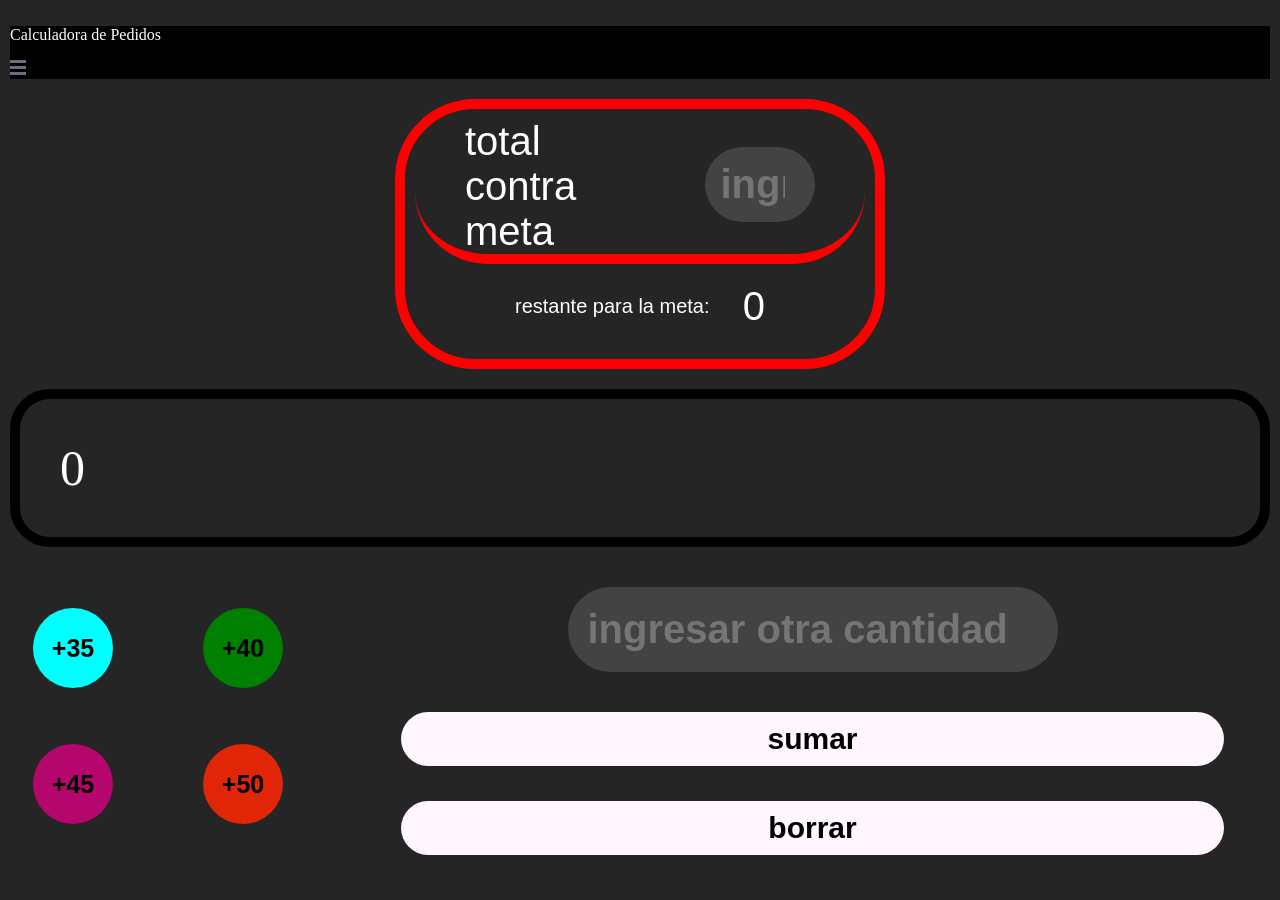
==== index.html @ a7ba74ab "Calculadora terminada y responsiva" ====
<!DOCTYPE html>
<html lang="en">

<head>
    <meta charset="UTF-8">
    <meta name="viewport" content="width=device-width, initial-scale=1.0">
    <title>calculadora de pedidos</title>
    <link rel="stylesheet" href="style.css">
</head>

<body>
    <header>
        <nav class="navbar">
            <p class="nombreapp"> Calculadora de Pedidos</p>
            <img src="icon-menu.svg" alt="hamburguesa" class="barra">
        </nav>
    </header>

    <div class="infototalcontainer">
        <div class="content">
            <p class="infocontainer"> total contra meta</p>

            <input type="number" class="inputmenosmeta" placeholder="ingresa meta" oninput="totalMenosMeta ()"></input>
        </div>
        <div class="losRestantesPyT">
            <p class="restanteP">
                restante para la meta:
                <span class="totalMenosResul">0</span>
            </p>
        </div>
    </div>

    <div class="sumadeldia">
        <p class="sumatoria" id="sumatoriaTotal">0</p>

    </div>

    <div class="botonera">
        <div class="botonesSumatoria">
            <button class="mastre-cinco" onclick="suma(35)"> +35</button>
            <button class="mascuarenta" onclick="suma(40)"> +40</button>
            <button class="mascuatro-cinco" onclick="suma(45)"> +45</button>
            <button class="mas-cincuenta" onclick="suma(50)"> +50</button>
        </div>
        <div class="botonesExtra">
            <input type="number" class="otro_num" placeholder="ingresar otra cantidad" ></input>
            <button class="enviar_suma" onclick="otroNume()">sumar</button>
            <button class="borrar" onclick="borrar()" ondblclick="deleteAll()"> borrar </button>
        </div>
    </div>
    <script src="main.js"></script>
</body>

</html>
---- style.css ----
body {
  background-color: #252525;
  margin: 0;
  padding: 10px;
  box-sizing: border-box;
}

.infototalcontainer {
  border: 10px solid;
  border-color: red;
  border-radius: 80px;
  padding: 10px;
  margin: 20px auto;
  width: 95%;
  max-width: 450px;
}

.infocontainer {
  margin-top: 10px;
  text-align: justify;
  color: white;
  border-radius: 20px;
  padding: 0px 50px 0 0px;
  margin: 0 0 0 50px;
  font-size: 40px;
  font-family: sans-serif;
}

.content {
  display: flex;
  align-items: center;
  gap: 15px;
  justify-content: space-between;
  border-bottom: solid 10px red;
  border-radius: 100px;
}

.inputmenosmeta {
  font-size: 40px;
  background-color: rgb(68, 67, 68);
  border-radius: 100px;
  padding: 15px;
  margin: 0 50px 15px 0;
  border: none;
  font-weight: bold;
  cursor: pointer;
  width: 30%;
  margin-top: 10px;
  color: black;
}

.totalMenosResul {
  color: white;
  font-size: 40px;
  margin-right: 100px;
}

.restanteP {
  color: white;
  font-size: 20px;
  display: flex;
  align-items: center;
  gap: 15px;
  justify-content: space-between;
  margin-left: 100px;
  font-family: sans-serif;
}

.sumadeldia {
  border: 10px solid;
  border-color: black;
  font-size: 50px;
  color: white;
  border-radius: 40px;
  padding: 20px;
  margin: 20px auto;
}

.sumatoria {
  padding: 20px;
  text-align: justify;
  margin: 0 0 0 0;
}

.mastre-cinco {
  background-color: aqua;
  border-radius: 50%;
  padding: 10px;
  margin: 8px;
  border: none;
  font-weight: bold;
  cursor: pointer;
  width: 80px;
  height: 80px;
  font-size: 25px;
}

.mascuarenta {
  background-color: green;
  border-radius: 50%;
  padding: 10px;
  margin: 8px;
  border: none;
  font-weight: bold;
  cursor: pointer;
  width: 80px;
  height: 80px;
  font-size: 25px;
}

.mascuatro-cinco {
  background-color: rgb(180, 6, 108);
  border-radius: 50%;
  padding: 10px;
  margin: 8px;
  border: none;
  font-weight: bold;
  cursor: pointer;
  width: 80px;
  height: 80px;
  font-size: 25px;
}

.mas-cincuenta {
  background-color: rgb(224, 38, 6);
  border-radius: 50%;
  padding: 15px;
  margin: 8px;
  border: none;
  font-weight: bold;
  cursor: pointer;
  text-align: center;
  width: 80px;
  height: 80px;
  font-size: 25px;
}

.otro_num {
  font-size: 40px;
  background-color: rgb(68, 67, 68);
  border-radius: 100px;
  padding: 20px 20px 20px 20px;
  margin: 0 50px 15px 50px;
  border: none;
  font-weight: bold;
  cursor: pointer;
  width: 80%;
  max-width: 450px;
}

.enviar_suma {
  font-size: 30px;
  background-color: #fff6ff;
  border-radius: 50px;
  border: none;
  font-weight: bold;
  cursor: pointer;
  margin: 10px auto;
  padding: 10px 10px 10px 10px;
  width: 90%;
}

.borrar {
  font-size: 30px;
  background-color: #fff6ff;
  border-radius: 50px;
  border: none;
  font-weight: bold;
  cursor: pointer;
  margin: 10px auto;
  padding: 10px 10px 10px 10px;
  width: 90%;
}

.botonera {
  display: flex;
  align-items: center;
  gap: 15px;
  justify-content: space-between;
}

.botonesSumatoria {
  display: grid;
  grid-template-columns: repeat(2, 1fr);
  gap: 40px;
  padding: 15px;
  width: 100%;
  max-width: 300px;
}

.botonesExtra {
  display: flex;
  flex-direction: column;
  align-items: center;
  gap: 15px;
  margin-top: 20px;
  width: 100%;
}

header {
  background-color: hsl(0, 0%, 0%);
  color: white;
}



/*# sourceMappingURL=style.css.map */
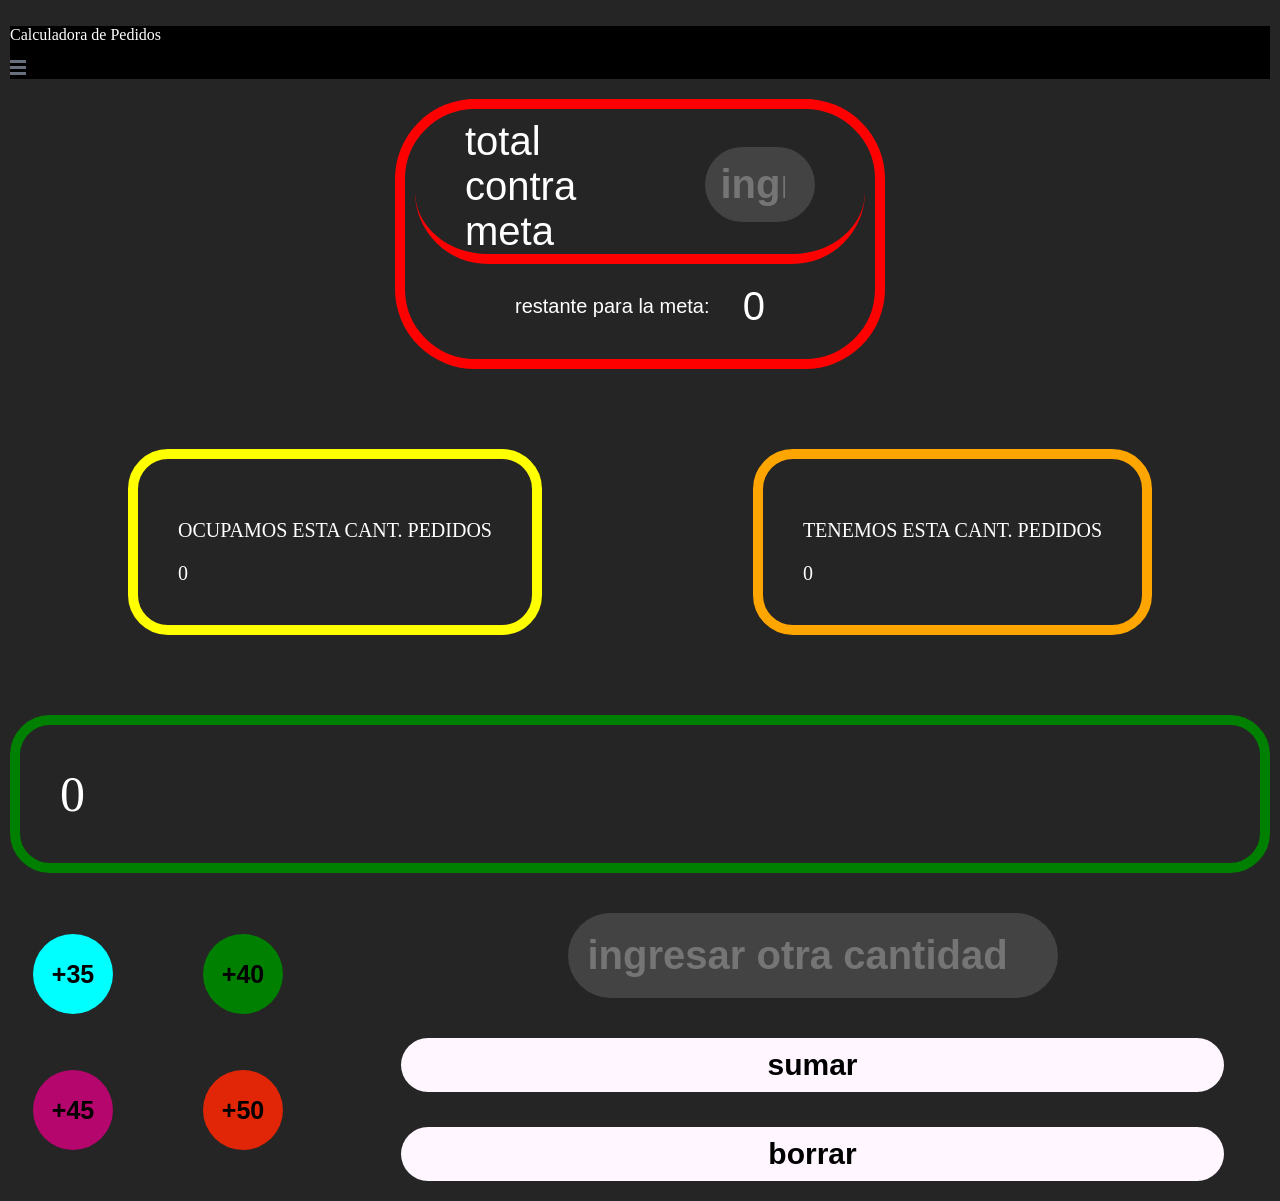
==== commit 00f7b336: "Mejora: Alerta de meta lograda y redondeo de pedidos" ====
--- a/index.html
+++ b/index.html
@@ -29,6 +29,22 @@
             </p>
         </div>
     </div>
+   
+   
+    <div class="cant_pedidos">
+
+        <div class="metaPedidos">
+            <p > OCUPAMOS ESTA CANT. PEDIDOS </p>
+            <span class="meta_pedidos_cant">0</span>
+
+        </div>
+        <div class="lo_que_llevamos">
+            <p > TENEMOS ESTA CANT. PEDIDOS </p>
+            <span class="num_ped">0</span>
+        </div>
+        
+        
+    </div>
 
     <div class="sumadeldia">
         <p class="sumatoria" id="sumatoriaTotal">0</p>
@@ -43,7 +59,7 @@
             <button class="mas-cincuenta" onclick="suma(50)"> +50</button>
         </div>
         <div class="botonesExtra">
-            <input type="number" class="otro_num" placeholder="ingresar otra cantidad" ></input>
+            <input type="number" class="otro_num" placeholder="ingresar otra cantidad"></input>
             <button class="enviar_suma" onclick="otroNume()">sumar</button>
             <button class="borrar" onclick="borrar()" ondblclick="deleteAll()"> borrar </button>
         </div>
--- a/style.css
+++ b/style.css
@@ -33,6 +33,38 @@
   justify-content: space-between;
   border-bottom: solid 10px red;
   border-radius: 100px;
+}
+
+.cant_pedidos {
+  display: flex;
+  gap: 15px;
+  align-items: center;
+  justify-content: space-between;
+  font-size: 50px;
+  color: white;
+  border-radius: 40px;
+  padding: 20px;
+  margin: 20px auto;
+}
+
+.metaPedidos {
+  border: 10px solid;
+  border-color: yellow;
+  font-size: 20px;
+  color: white;
+  border-radius: 40px;
+  padding: 40px;
+  margin: 40px auto;
+}
+
+.lo_que_llevamos {
+  border: 10px solid;
+  border-color: orange;
+  font-size: 20px;
+  color: white;
+  border-radius: 40px;
+  padding: 40px;
+  margin: 40px auto;
 }
 
 .inputmenosmeta {
@@ -68,7 +100,7 @@
 
 .sumadeldia {
   border: 10px solid;
-  border-color: black;
+  border-color: green;
   font-size: 50px;
   color: white;
   border-radius: 40px;
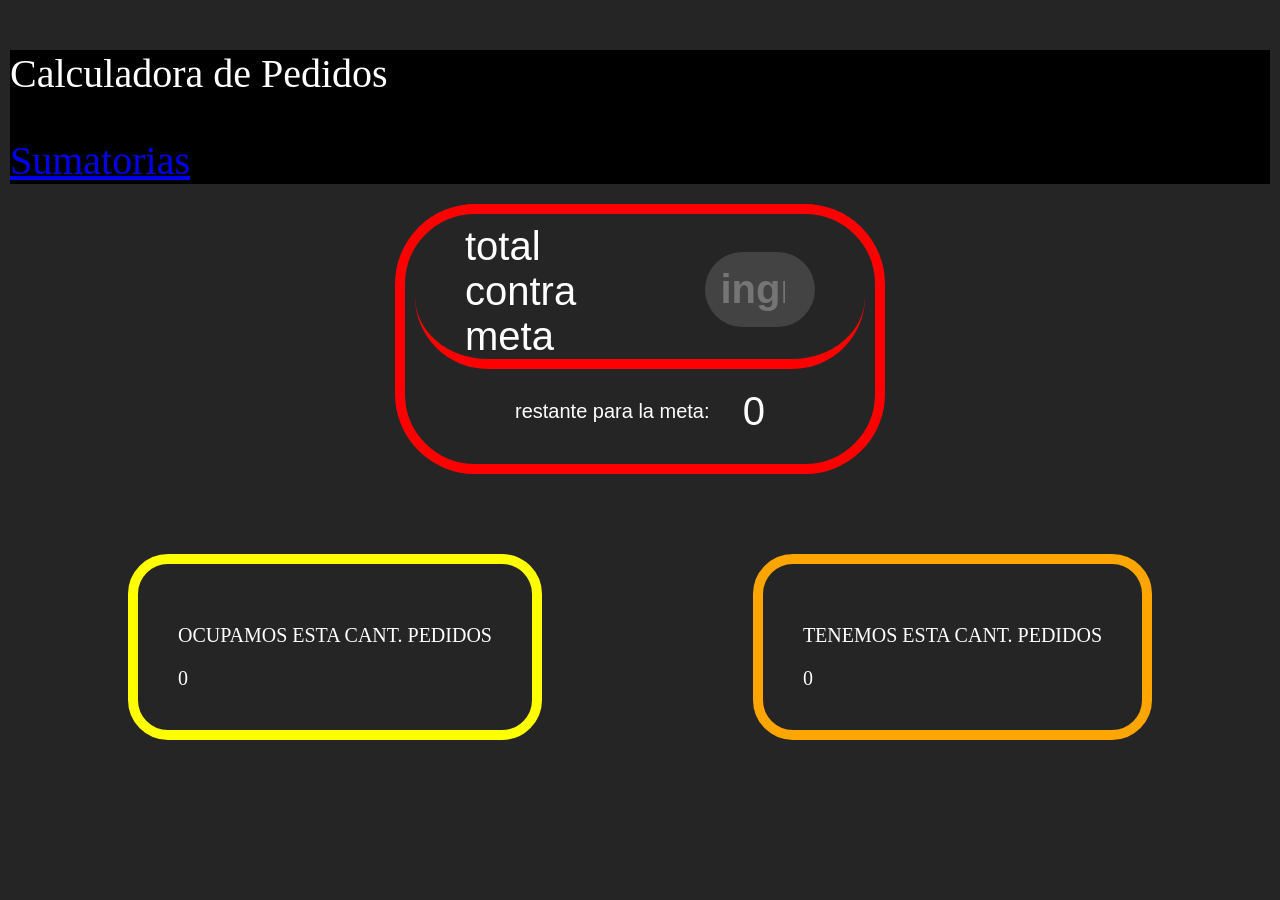
==== commit 07100cb0: "Mejora: Estructura de dos páginas, persistencia de meta y función de borrado total" ====
--- a/index.html
+++ b/index.html
@@ -12,7 +12,8 @@
     <header>
         <nav class="navbar">
             <p class="nombreapp"> Calculadora de Pedidos</p>
-            <img src="icon-menu.svg" alt="hamburguesa" class="barra">
+            <!-- <img src="icon-menu.svg" alt="hamburguesa" class="barra"> -->
+             <a href="secondindex.html">Sumatorias</a>
         </nav>
     </header>
 
@@ -46,25 +47,7 @@
         
     </div>
 
-    <div class="sumadeldia">
-        <p class="sumatoria" id="sumatoriaTotal">0</p>
-
-    </div>
-
-    <div class="botonera">
-        <div class="botonesSumatoria">
-            <button class="mastre-cinco" onclick="suma(35)"> +35</button>
-            <button class="mascuarenta" onclick="suma(40)"> +40</button>
-            <button class="mascuatro-cinco" onclick="suma(45)"> +45</button>
-            <button class="mas-cincuenta" onclick="suma(50)"> +50</button>
-        </div>
-        <div class="botonesExtra">
-            <input type="number" class="otro_num" placeholder="ingresar otra cantidad"></input>
-            <button class="enviar_suma" onclick="otroNume()">sumar</button>
-            <button class="borrar" onclick="borrar()" ondblclick="deleteAll()"> borrar </button>
-        </div>
-    </div>
-    <script src="main.js"></script>
+        <script src="main.js"></script>
 </body>
 
 </html>
--- a/style.css
+++ b/style.css
@@ -3,6 +3,15 @@
   margin: 0;
   padding: 10px;
   box-sizing: border-box;
+}
+
+.navbar {
+  padding: 10px auto;
+}
+
+.link_sumatorias {
+  background-color: #fff6ff;
+  font-size: 40px;
 }
 
 .infototalcontainer {
@@ -232,6 +241,7 @@
 header {
   background-color: hsl(0, 0%, 0%);
   color: white;
+  font-size: 40px;
 }
 
 
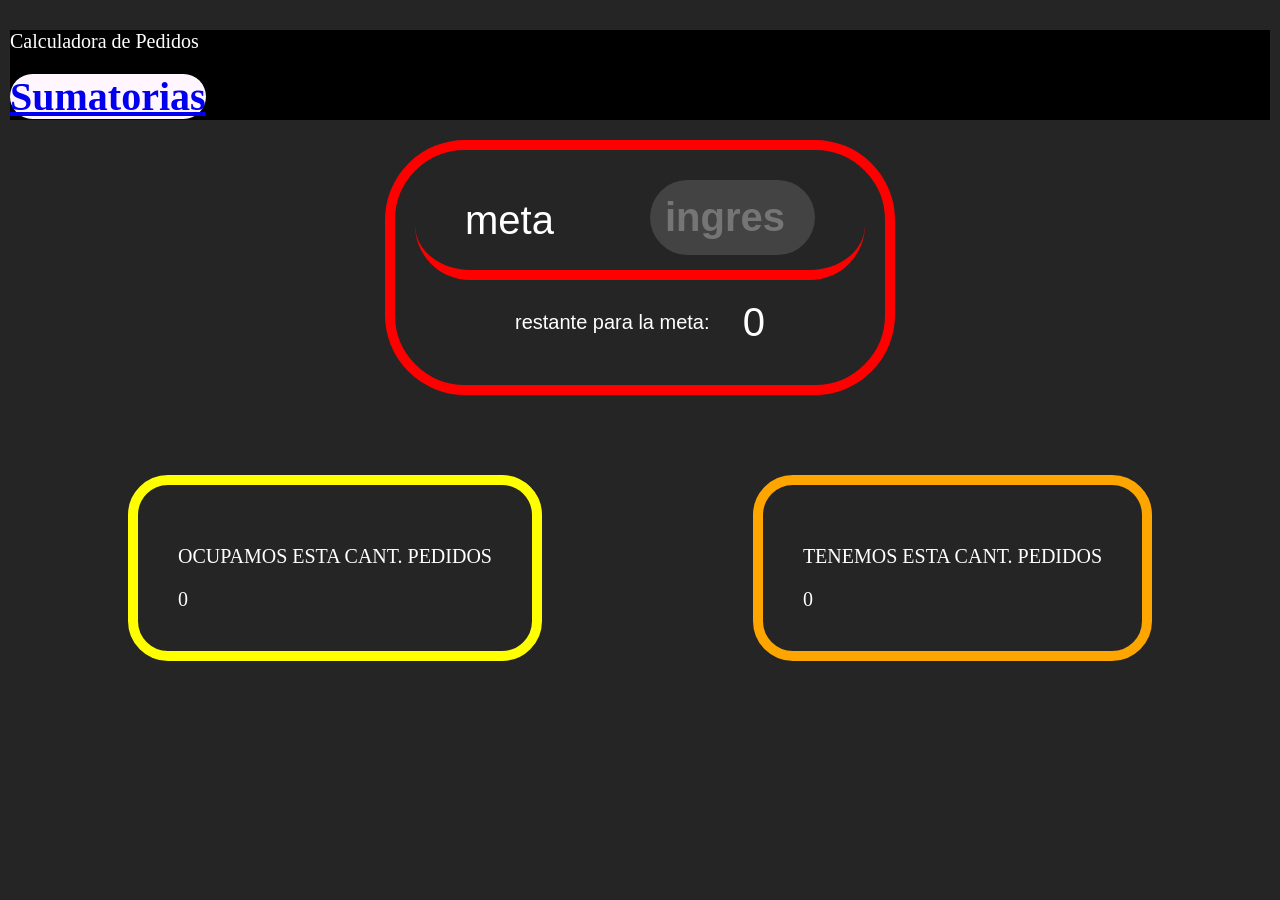
==== commit 9d514636: "Mejora: Estructura de dos páginas, persistencia de meta y función de borrado total" ====
--- a/index.html
+++ b/index.html
@@ -13,13 +13,13 @@
         <nav class="navbar">
             <p class="nombreapp"> Calculadora de Pedidos</p>
             <!-- <img src="icon-menu.svg" alt="hamburguesa" class="barra"> -->
-             <a href="secondindex.html">Sumatorias</a>
+             <a href="secondindex.html"  class="link_sumatorias"> <strong>Sumatorias</strong> </a>
         </nav>
     </header>
 
     <div class="infototalcontainer">
         <div class="content">
-            <p class="infocontainer"> total contra meta</p>
+            <p class="infocontainer"> meta</p>
 
             <input type="number" class="inputmenosmeta" placeholder="ingresa meta" oninput="totalMenosMeta ()"></input>
         </div>
--- a/style.css
+++ b/style.css
@@ -5,23 +5,21 @@
   box-sizing: border-box;
 }
 
-.navbar {
-  padding: 10px auto;
-}
-
 .link_sumatorias {
   background-color: #fff6ff;
   font-size: 40px;
+  border-radius: 80px;
 }
 
 .infototalcontainer {
   border: 10px solid;
   border-color: red;
   border-radius: 80px;
-  padding: 10px;
-  margin: 20px auto;
   width: 95%;
   max-width: 450px;
+  padding: 20px;
+  margin: 20px auto;
+  font-size: 50px;
 }
 
 .infocontainer {
@@ -241,7 +239,7 @@
 header {
   background-color: hsl(0, 0%, 0%);
   color: white;
-  font-size: 40px;
+  font-size: 20px;
 }
 
 
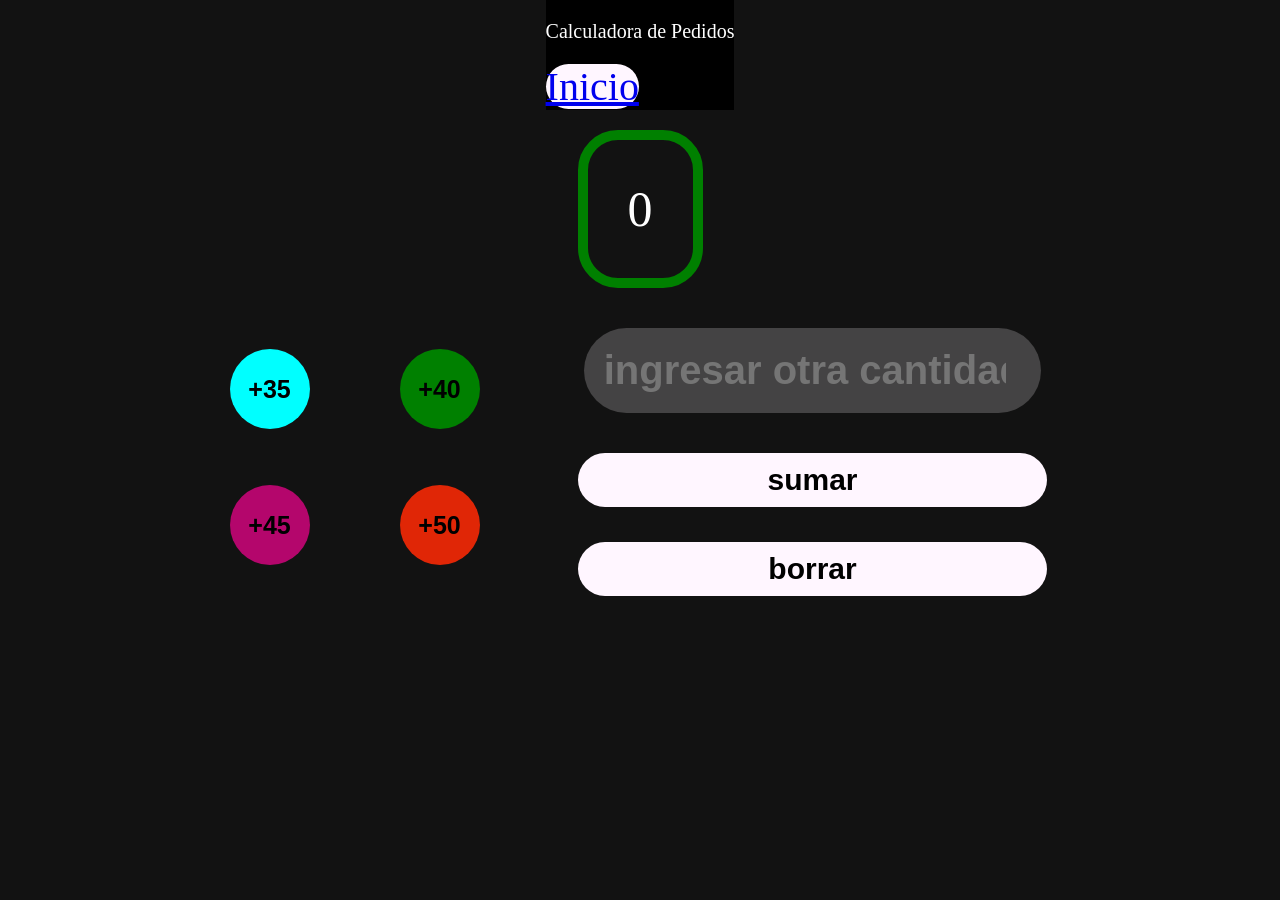
==== commit 07edf72c: "Mejora: Estructura de dos páginas, persistencia de meta y función de borrado total" ====
--- a/index.html
+++ b/index.html
@@ -1,53 +1,40 @@
 <!DOCTYPE html>
 <html lang="en">
-
 <head>
     <meta charset="UTF-8">
     <meta name="viewport" content="width=device-width, initial-scale=1.0">
-    <title>calculadora de pedidos</title>
+    <title>segunda pagina</title>
     <link rel="stylesheet" href="style.css">
 </head>
-
 <body>
     <header>
         <nav class="navbar">
             <p class="nombreapp"> Calculadora de Pedidos</p>
             <!-- <img src="icon-menu.svg" alt="hamburguesa" class="barra"> -->
-             <a href="secondindex.html"  class="link_sumatorias"> <strong>Sumatorias</strong> </a>
+             <a href="config.html" class="inico_meta">Inicio</a>
         </nav>
     </header>
 
-    <div class="infototalcontainer">
-        <div class="content">
-            <p class="infocontainer"> meta</p>
+    <div class="sumadeldia">
+        <p class="sumatoria" id="sumatoriaTotal">0</p>
 
-            <input type="number" class="inputmenosmeta" placeholder="ingresa meta" oninput="totalMenosMeta ()"></input>
+    </div>
+
+    <div class="botonera">
+        <div class="botonesSumatoria">
+            <button class="mastre-cinco" onclick="suma(35)"> +35</button>
+            <button class="mascuarenta" onclick="suma(40)"> +40</button>
+            <button class="mascuatro-cinco" onclick="suma(45)"> +45</button>
+            <button class="mas-cincuenta" onclick="suma(50)"> +50</button>
         </div>
-        <div class="losRestantesPyT">
-            <p class="restanteP">
-                restante para la meta:
-                <span class="totalMenosResul">0</span>
-            </p>
+        <div class="botonesExtra">
+            <input type="number" class="otro_num" placeholder="ingresar otra cantidad"></input>
+            <button class="enviar_suma" onclick="otroNume()">sumar</button>
+            <button class="borrar" onclick="borrar()" ondblclick="deleteAll()"> borrar </button>
         </div>
     </div>
-   
-   
-    <div class="cant_pedidos">
 
-        <div class="metaPedidos">
-            <p > OCUPAMOS ESTA CANT. PEDIDOS </p>
-            <span class="meta_pedidos_cant">0</span>
 
-        </div>
-        <div class="lo_que_llevamos">
-            <p > TENEMOS ESTA CANT. PEDIDOS </p>
-            <span class="num_ped">0</span>
-        </div>
-        
-        
-    </div>
-
-        <script src="main.js"></script>
+    <script src="main.js"></script>
 </body>
-
 </html>
--- a/style.css
+++ b/style.css
@@ -1,11 +1,23 @@
 body {
-  background-color: #252525;
+  background-color: #121212;
   margin: 0;
-  padding: 10px;
+  padding: 0;
   box-sizing: border-box;
+  overflow-x: hidden;
+  display: flex;
+  flex-direction: column;
+  align-items: center;
+  justify-content: flex-start;
+  min-height: 100vh;
 }
 
 .link_sumatorias {
+  background-color: #fff6ff;
+  font-size: 40px;
+  border-radius: 80px;
+}
+
+.inico_meta {
   background-color: #fff6ff;
   font-size: 40px;
   border-radius: 80px;
@@ -15,10 +27,10 @@
   border: 10px solid;
   border-color: red;
   border-radius: 80px;
-  width: 95%;
-  max-width: 450px;
-  padding: 20px;
-  margin: 20px auto;
+  width: 90%;
+  max-width: 400px;
+  padding: 20px;
+  margin: 10px auto;
   font-size: 50px;
 }
 
@@ -51,7 +63,9 @@
   color: white;
   border-radius: 40px;
   padding: 20px;
-  margin: 20px auto;
+  margin: 10px auto;
+  max-width: 400px;
+  width: 90%;
 }
 
 .metaPedidos {
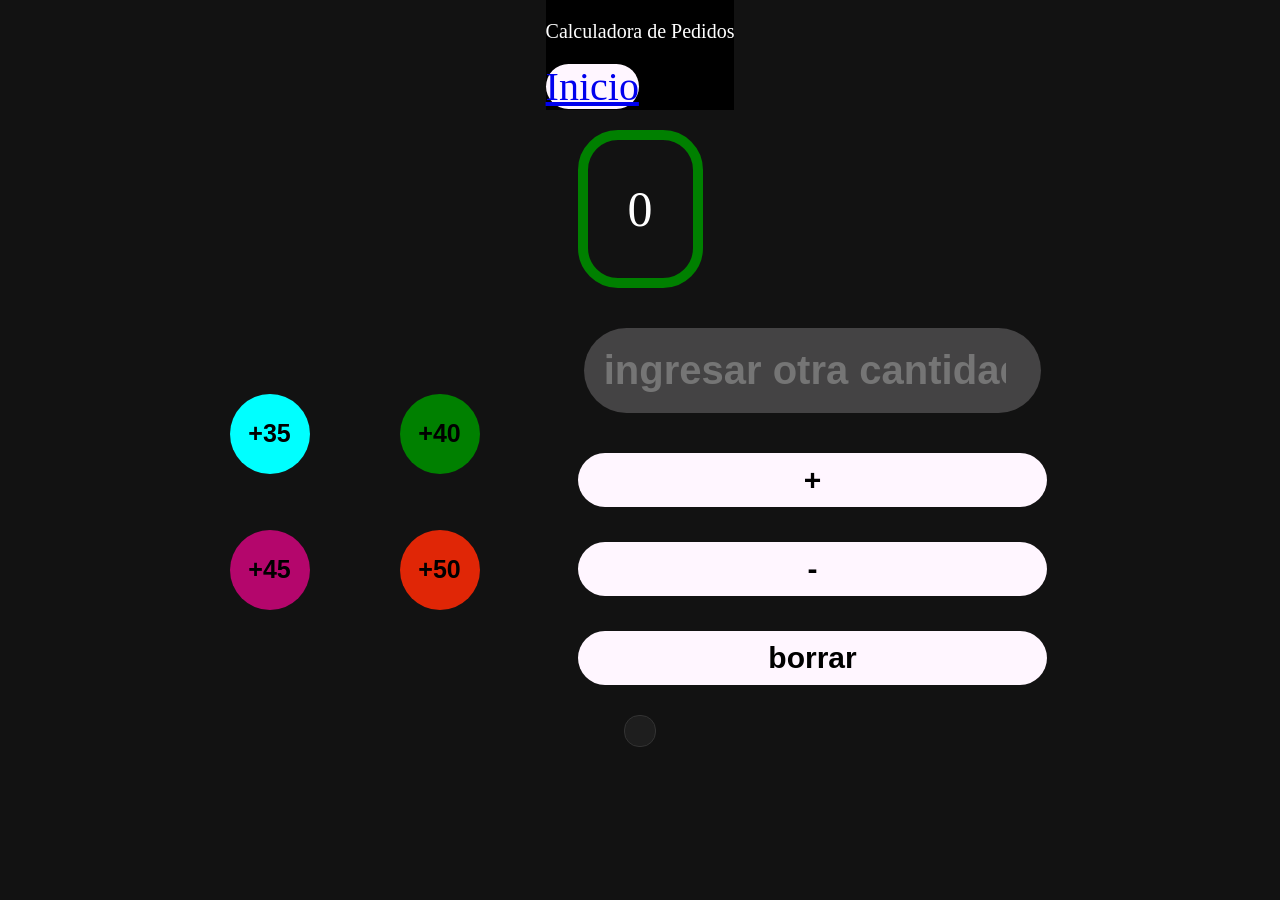
==== commit c586015b: "Mejora: Estructura de dos páginas, persistencia de meta y función de borrado total" ====
--- a/index.html
+++ b/index.html
@@ -15,7 +15,7 @@
         </nav>
     </header>
 
-    <div class="sumadeldia">
+    <div class="sumadeldia" onclick="mostrarHisto()">
         <p class="sumatoria" id="sumatoriaTotal">0</p>
 
     </div>
@@ -29,11 +29,13 @@
         </div>
         <div class="botonesExtra">
             <input type="number" class="otro_num" placeholder="ingresar otra cantidad"></input>
-            <button class="enviar_suma" onclick="otroNume()">sumar</button>
+            <button class="enviar_suma" onclick="otroNume()">+</button>
+            <button class="enviar_resta" onclick="restarotroNum()">-</button>
             <button class="borrar" onclick="borrar()" ondblclick="deleteAll()"> borrar </button>
         </div>
+    
     </div>
-
+    <div id="lista-historial" class="historial-estilo"></div>
 
     <script src="main.js"></script>
 </body>
--- a/style.css
+++ b/style.css
@@ -129,6 +129,23 @@
   margin: 20px auto;
 }
 
+.historial-estilo {
+  background-color: #1e1e1e;
+  border-radius: 15px;
+  padding: 15px;
+  margin-top: 20px;
+  color: white;
+  text-align: left;
+  max-height: 200px; /* Para que no se haga eterna la pantalla */
+  overflow-y: auto; /* Permite hacer scroll si hay muchos pedidos */
+  border: 1px solid #333;
+}
+
+.historial-estilo ul {
+  list-style: none;
+  padding: 0;
+}
+
 .sumatoria {
   padding: 20px;
   text-align: justify;
@@ -213,6 +230,18 @@
   width: 90%;
 }
 
+.enviar_resta {
+  font-size: 30px;
+  background-color: #fff6ff;
+  border-radius: 50px;
+  border: none;
+  font-weight: bold;
+  cursor: pointer;
+  margin: 10px auto;
+  padding: 10px 10px 10px 10px;
+  width: 90%;
+}
+
 .borrar {
   font-size: 30px;
   background-color: #fff6ff;
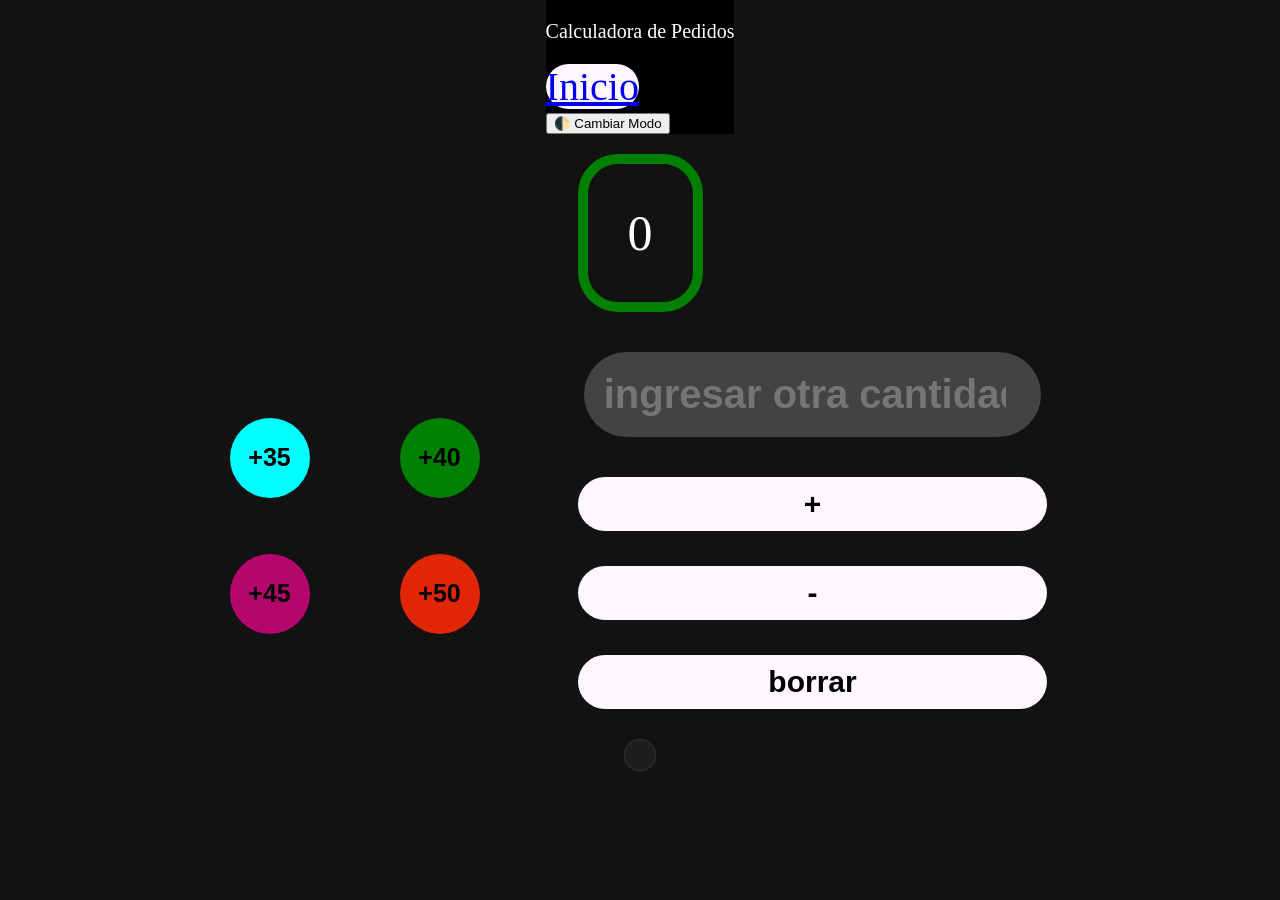
==== commit ead53022: "Mejora: Estructura de dos páginas, persistencia de meta y función de borrado total" ====
--- a/index.html
+++ b/index.html
@@ -13,7 +13,10 @@
             <!-- <img src="icon-menu.svg" alt="hamburguesa" class="barra"> -->
              <a href="config.html" class="inico_meta">Inicio</a>
         </nav>
+
+        <button onclick="cambiarModo()" class="btn-tema">🌓 Cambiar Modo</button>
     </header>
+
 
     <div class="sumadeldia" onclick="mostrarHisto()">
         <p class="sumatoria" id="sumatoriaTotal">0</p>
--- a/style.css
+++ b/style.css
@@ -1,3 +1,4 @@
+@charset "UTF-8";
 body {
   background-color: #121212;
   margin: 0;
@@ -285,6 +286,60 @@
   font-size: 20px;
 }
 
+/* Este es el "Uniforme" del Modo Claro */
+.modo-claro {
+  background-color: #f4f4f4 !important; /* Fondo gris muy clarito */
+  color: #121212 !important; /* Letras casi negras */
+}
+
+/* También podemos cambiar los contenedores para que resalten */
+.modo-claro .infototalcontainer,
+.modo-claro .botoneratotal {
+  background-color: #ffffff;
+  border: 2px solid #28a745; /* Un borde verde para que se vea pro */
+  box-shadow: 0px 4px 10px rgba(0, 0, 0, 0.1);
+  color: black;
+}
+
+/* Si quieres que los botones de sumar también cambien un poco */
+.modo-claro button {
+  border: 1px solid #ccc;
+}
+
+/* --- AJUSTES DE VISIBILIDAD PARA MODO CLARO --- */
+.modo-claro .sumatoria,
+.modo-claro .num_ped,
+.modo-claro p,
+.modo-claro span,
+.modo-claro h1,
+.modo-claro h2 {
+  color: #121212 !important; /* Negro profundo para leer bajo el sol */
+}
+
+.modo-claro .sumadeldia {
+  background-color: #ffffff !important;
+  border: 3px solid #28a745 !important;
+}
+
+.modo-claro input {
+  background-color: #ffffff !important;
+  color: #000000 !important;
+  border: 2px solid #333 !important;
+}
+
+/* Para que el enlace de "Inicio" o "Configuración" también se vea */
+.modo-claro a {
+  color: #0000ff !important;
+  text-decoration: underline;
+}
+
+.modo-claro .btn-tema {
+  background-color: #333;
+  color: #fff;
+  padding: 10px;
+  border-radius: 8px;
+}
+
 
 
 /*# sourceMappingURL=style.css.map */
